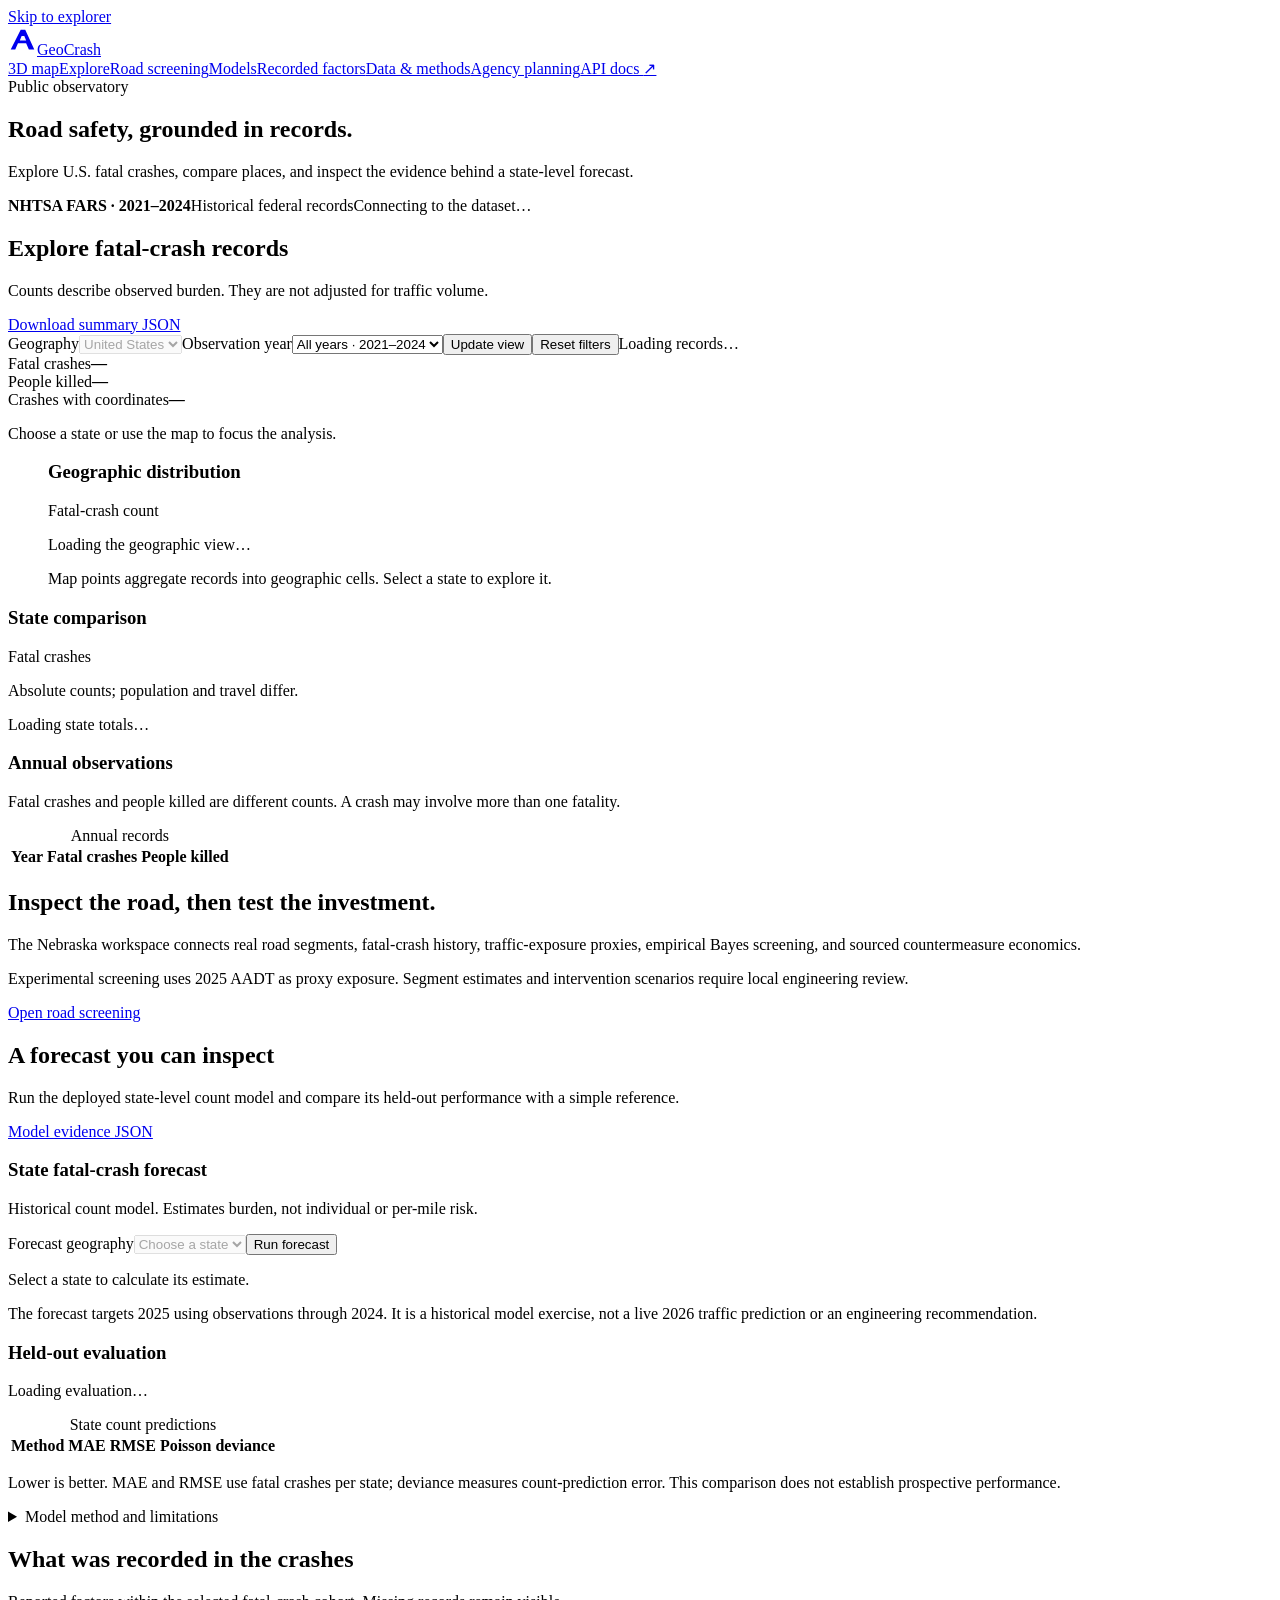
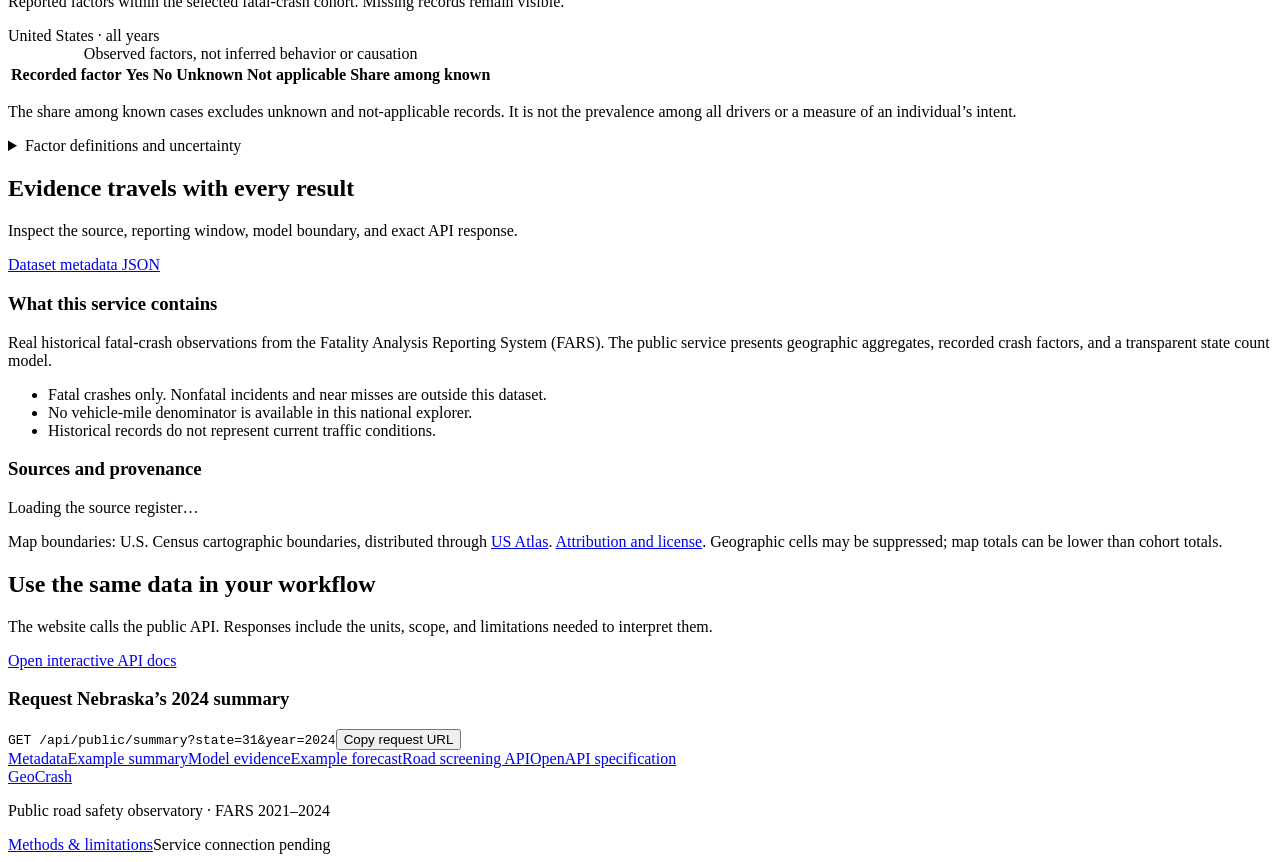
==== web/public/index.html @ 3e4ce33b "feat: initial commit of GeoCrashAI project" ====
<!doctype html>
<html lang="en">
<head><meta charset="utf-8"><meta name="viewport" content="width=device-width, initial-scale=1"><meta name="description" content="Explore real U.S. fatal-crash records, compare states, inspect recorded factors, and test a transparent state-level forecast with GeoCrash."><title>GeoCrash — Public road safety observatory</title><link rel="icon" href="/assets/favicon.svg" type="image/svg+xml"><link rel="stylesheet" href="/assets/app.css"><script src="/assets/app.js" defer></script></head>
<body>
<!-- THESIS: A geographic evidence workbench makes federal fatal-crash records explorable and model limitations inspectable.
OWN-WORLD: Inherit Cobalt Workbench: cool paper, cobalt selection, ruled tables, plain technical typography.
STORY: Choose geography and time, inspect observed counts, compare held-out model evidence, use the API.
FIRST VIEWPORT: Compact header and explanation, shared filters, broad geographic plot beside the state comparison list.
FORM: Split geographic plot and ranked comparison, candidate 5; surface seed 6404e4b3.
FINISH: unreviewed and undocumented is unfinished; this build ends with the finish review, the verdict, and DESIGN.md -->
<a class="skip" href="#explore">Skip to explorer</a>
<header class="site-head"><a class="brand" href="/" aria-label="GeoCrash home"><svg width="29" height="29" viewBox="0 0 32 32" aria-hidden="true"><path d="M3 26 14 4h5l10 22h-6l-3-7h-9l-3 7Z" fill="currentColor"/><path d="M15 11h3l2 5h-7Z" fill="#fafbfd"/></svg>GeoCrash</a><nav aria-label="Main navigation"><a href="/">3D map</a><a href="#explore">Explore</a><a href="/screening/">Road screening</a><a href="#models">Models</a><a href="#factors">Recorded factors</a><a href="#methods">Data & methods</a><a href="/planning/">Agency planning</a><a href="/docs">API docs <span aria-hidden="true">↗</span></a></nav><span class="edition">Public observatory</span></header>
<main>
<section class="intro" aria-labelledby="page-title"><div><h1 id="page-title">Road safety, grounded in records.</h1><p>Explore U.S. fatal crashes, compare places, and inspect the evidence behind a state-level forecast.</p></div><div class="dataset-caption"><strong>NHTSA FARS · 2021–2024</strong><span>Historical federal records</span><span id="dataset-status" role="status">Connecting to the dataset…</span></div></section>
<noscript><p class="notice">Enable JavaScript to explore the data, or use the <a href="/docs">API documentation</a> directly.</p></noscript>
<div id="global-error" class="error" role="alert" hidden><strong>The dataset could not be loaded.</strong><p id="global-error-detail"></p><button id="retry" type="button">Try again</button></div>
<section id="explore" class="explorer" aria-labelledby="explore-title">
<div class="section-heading"><div><h2 id="explore-title">Explore fatal-crash records</h2><p>Counts describe observed burden. They are not adjusted for traffic volume.</p></div><a id="download" class="button secondary" href="/api/public/summary" download="geocrash-summary.json">Download summary JSON</a></div>
<form id="filters" class="filters"><label>Geography<select id="state" name="state" disabled><option value="">United States</option></select></label><label>Observation year<select id="year" name="year"><option value="">All years · 2021–2024</option><option>2024</option><option>2023</option><option>2022</option><option>2021</option></select></label><button type="submit" id="apply">Update view</button><button class="secondary" type="button" id="reset">Reset filters</button><span id="view-status" role="status" aria-live="polite">Loading records…</span></form>
<div id="explore-results" aria-busy="true"><div class="summary-strip"><div><span>Fatal crashes</span><strong id="crashes">—</strong></div><div><span>People killed</span><strong id="fatalities">—</strong></div><div><span>Crashes with coordinates</span><strong id="located">—</strong></div><p id="scope-description">Choose a state or use the map to focus the analysis.</p></div>
<div class="geo-workspace"><figure class="map-figure"><div class="figure-heading"><h3 id="map-title">Geographic distribution</h3><span class="map-key"><span class="map-key-dot"></span>Fatal-crash count</span></div><div id="map" class="map" aria-labelledby="map-title"><p class="loading">Loading the geographic view…</p></div><figcaption id="map-caption">Map points aggregate records into geographic cells. Select a state to explore it.</figcaption><p class="small" id="map-coverage"></p></figure><aside class="state-list"><div class="figure-heading"><h3 id="states-title">State comparison</h3><span>Fatal crashes</span></div><p class="small">Absolute counts; population and travel differ.</p><div id="state-ranking" class="ranking" aria-labelledby="states-title"><p>Loading state totals…</p></div></aside></div>
<div class="trend-row"><div><h3>Annual observations</h3><p class="small">Fatal crashes and people killed are different counts. A crash may involve more than one fatality.</p><div id="annual-chart" class="annual-chart" role="img" aria-label="Annual fatal-crash counts"></div></div><div class="table-wrap" tabindex="0" role="region" aria-label="Annual observation table"><table><caption id="annual-caption">Annual records</caption><thead><tr><th scope="col">Year</th><th scope="col">Fatal crashes</th><th scope="col">People killed</th></tr></thead><tbody id="annual-body"></tbody></table></div></div></div>
</section>
<section class="screening-entry" aria-labelledby="screening-title"><div><h2 id="screening-title">Inspect the road, then test the investment.</h2><p>The Nebraska workspace connects real road segments, fatal-crash history, traffic-exposure proxies, empirical Bayes screening, and sourced countermeasure economics.</p><p class="small">Experimental screening uses 2025 AADT as proxy exposure. Segment estimates and intervention scenarios require local engineering review.</p></div><a class="button" href="/screening/">Open road screening</a></section>
<section id="models" aria-labelledby="models-title"><div class="section-heading"><div><h2 id="models-title">A forecast you can inspect</h2><p>Run the deployed state-level count model and compare its held-out performance with a simple reference.</p></div><a href="/api/public/model">Model evidence JSON</a></div><div class="model-workspace"><div class="forecast"><h3>State fatal-crash forecast</h3><p id="forecast-method" class="small">Historical count model. Estimates burden, not individual or per-mile risk.</p><form id="forecast-form"><label>Forecast geography<select id="forecast-state" required disabled><option value="">Choose a state</option></select></label><button type="submit" id="forecast-button">Run forecast</button></form><div id="forecast-result" role="status" aria-live="polite"><p>Select a state to calculate its estimate.</p></div><p class="notice compact">The forecast targets 2025 using observations through 2024. It is a historical model exercise, not a live 2026 traffic prediction or an engineering recommendation.</p></div><div class="model-evidence"><h3>Held-out evaluation</h3><p id="evaluation-window" class="small">Loading evaluation…</p><div class="table-wrap" tabindex="0" role="region" aria-label="Model evaluation table"><table><caption>State count predictions</caption><thead><tr><th scope="col">Method</th><th scope="col">MAE</th><th scope="col">RMSE</th><th scope="col">Poisson deviance</th></tr></thead><tbody id="model-body"></tbody></table></div><p class="small">Lower is better. MAE and RMSE use fatal crashes per state; deviance measures count-prediction error. This comparison does not establish prospective performance.</p><details><summary>Model method and limitations</summary><div id="model-details"></div></details></div></div></section>
<section id="factors" aria-labelledby="factors-title"><div class="section-heading"><div><h2 id="factors-title">What was recorded in the crashes</h2><p>Reported factors within the selected fatal-crash cohort. Missing records remain visible.</p></div><span id="factor-scope" class="scope-label">United States · all years</span></div><div class="table-wrap" tabindex="0" role="region" aria-label="Recorded crash factors; scroll horizontally on small screens"><table class="factor-table"><caption>Observed factors, not inferred behavior or causation</caption><thead><tr><th scope="col">Recorded factor</th><th scope="col">Yes</th><th scope="col">No</th><th scope="col">Unknown</th><th scope="col">Not applicable</th><th scope="col">Share among known</th></tr></thead><tbody id="factors-body"></tbody></table></div><p id="factor-status" role="status" class="small"></p><p class="small">The share among known cases excludes unknown and not-applicable records. It is not the prevalence among all drivers or a measure of an individual’s intent.</p><details><summary>Factor definitions and uncertainty</summary><div id="factor-details"></div></details></section>
<section id="methods" aria-labelledby="methods-title"><div class="section-heading"><div><h2 id="methods-title">Evidence travels with every result</h2><p>Inspect the source, reporting window, model boundary, and exact API response.</p></div><a href="/api/public/meta">Dataset metadata JSON</a></div><div class="methods-grid"><div><h3>What this service contains</h3><p>Real historical fatal-crash observations from the Fatality Analysis Reporting System (FARS). The public service presents geographic aggregates, recorded crash factors, and a transparent state count model.</p><ul id="limitations"><li>Fatal crashes only. Nonfatal incidents and near misses are outside this dataset.</li><li>No vehicle-mile denominator is available in this national explorer.</li><li>Historical records do not represent current traffic conditions.</li></ul></div><div><h3>Sources and provenance</h3><div id="source-register"><p>Loading the source register…</p></div><p class="small">Map boundaries: U.S. Census cartographic boundaries, distributed through <a href="https://github.com/topojson/us-atlas">US Atlas</a>. <a href="/assets/US-ATLAS-LICENSE.txt">Attribution and license</a>. Geographic cells may be suppressed; map totals can be lower than cohort totals.</p><p id="snapshot" class="small"></p></div></div></section>
<section id="api" aria-labelledby="api-title"><div class="section-heading"><div><h2 id="api-title">Use the same data in your workflow</h2><p>The website calls the public API. Responses include the units, scope, and limitations needed to interpret them.</p></div><a class="button" href="/docs">Open interactive API docs</a></div><div class="api-example"><div><h3>Request Nebraska’s 2024 summary</h3><code id="api-command">GET /api/public/summary?state=31&amp;year=2024</code><button id="copy-api" class="secondary" type="button">Copy request URL</button><span id="copy-status" role="status"></span></div><nav aria-label="Public API endpoints"><a href="/api/public/meta">Metadata</a><a href="/api/public/summary?state=31&amp;year=2024">Example summary</a><a href="/api/public/model">Model evidence</a><a href="/api/public/forecast?state=31">Example forecast</a><a href="/api/safety/segments">Road screening API</a><a href="/openapi.json">OpenAPI specification</a></nav></div></section>
</main><footer><a class="brand" href="/">GeoCrash</a><p>Public road safety observatory · FARS 2021–2024</p><a href="#methods">Methods & limitations</a><span id="connection-status">Service connection pending</span></footer>
</body></html>
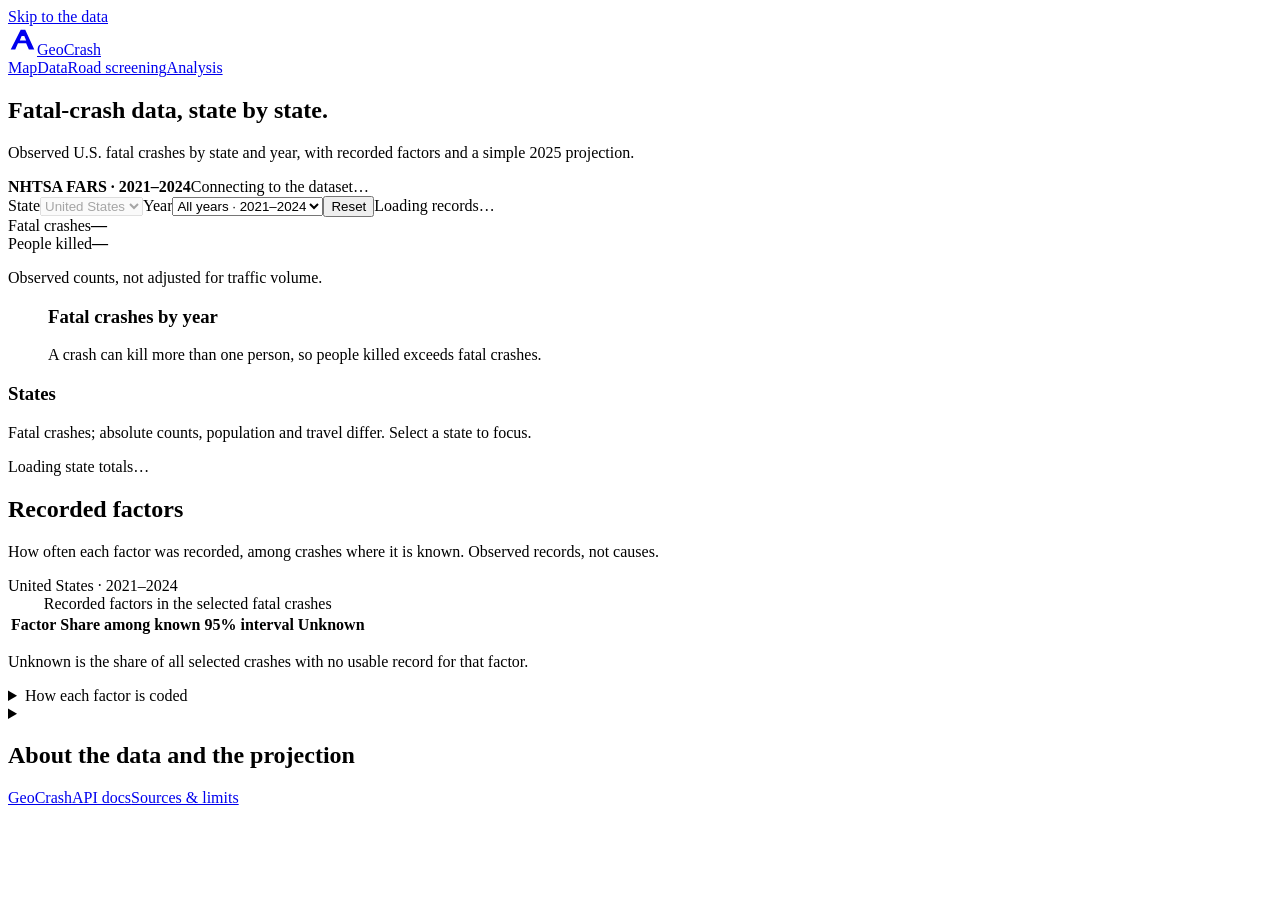
==== commit 0f392454: "feat: place search with per-crash pins, 4-page site, notebook page - Homepage: "check any place" sea" ====
--- a/web/public/index.html
+++ b/web/public/index.html
@@ -1,30 +1,27 @@
 <!doctype html>
 <html lang="en">
-<head><meta charset="utf-8"><meta name="viewport" content="width=device-width, initial-scale=1"><meta name="description" content="Explore real U.S. fatal-crash records, compare states, inspect recorded factors, and test a transparent state-level forecast with GeoCrash."><title>GeoCrash — Public road safety observatory</title><link rel="icon" href="/assets/favicon.svg" type="image/svg+xml"><link rel="stylesheet" href="/assets/app.css"><script src="/assets/app.js" defer></script></head>
+<head><meta charset="utf-8"><meta name="viewport" content="width=device-width, initial-scale=1"><meta name="description" content="U.S. fatal-crash counts by state and year from NHTSA FARS 2021–2024, with recorded crash factors and a transparent 2025 state projection."><title>GeoCrash — Fatal-crash data</title><link rel="icon" href="/assets/favicon.svg" type="image/svg+xml"><link rel="stylesheet" href="/assets/app.css"><script src="/assets/app.js" defer></script></head>
 <body>
-<!-- THESIS: A geographic evidence workbench makes federal fatal-crash records explorable and model limitations inspectable.
+<!-- THESIS: Federal fatal-crash records, state by state, with their limits in plain view.
 OWN-WORLD: Inherit Cobalt Workbench: cool paper, cobalt selection, ruled tables, plain technical typography.
-STORY: Choose geography and time, inspect observed counts, compare held-out model evidence, use the API.
-FIRST VIEWPORT: Compact header and explanation, shared filters, broad geographic plot beside the state comparison list.
-FORM: Split geographic plot and ranked comparison, candidate 5; surface seed 6404e4b3.
-FINISH: unreviewed and undocumented is unfinished; this build ends with the finish review, the verdict, and DESIGN.md -->
-<a class="skip" href="#explore">Skip to explorer</a>
-<header class="site-head"><a class="brand" href="/" aria-label="GeoCrash home"><svg width="29" height="29" viewBox="0 0 32 32" aria-hidden="true"><path d="M3 26 14 4h5l10 22h-6l-3-7h-9l-3 7Z" fill="currentColor"/><path d="M15 11h3l2 5h-7Z" fill="#fafbfd"/></svg>GeoCrash</a><nav aria-label="Main navigation"><a href="/">3D map</a><a href="#explore">Explore</a><a href="/screening/">Road screening</a><a href="#models">Models</a><a href="#factors">Recorded factors</a><a href="#methods">Data & methods</a><a href="/planning/">Agency planning</a><a href="/docs">API docs <span aria-hidden="true">↗</span></a></nav><span class="edition">Public observatory</span></header>
+STORY: Choose state and year, read observed counts, compare states, check recorded factors, open the method notes. -->
+<a class="skip" href="#explore">Skip to the data</a>
+<header class="site-head"><a class="brand" href="/" aria-label="GeoCrash home"><svg width="29" height="29" viewBox="0 0 32 32" aria-hidden="true"><path d="M3 26 14 4h5l10 22h-6l-3-7h-9l-3 7Z" fill="currentColor"/><path d="M15 11h3l2 5h-7Z" fill="#fafbfd"/></svg>GeoCrash</a><nav aria-label="Main navigation"><a href="/">Map</a><a href="/explore/" aria-current="page">Data</a><a href="/screening/">Road screening</a><a href="/notebook/">Analysis</a></nav></header>
 <main>
-<section class="intro" aria-labelledby="page-title"><div><h1 id="page-title">Road safety, grounded in records.</h1><p>Explore U.S. fatal crashes, compare places, and inspect the evidence behind a state-level forecast.</p></div><div class="dataset-caption"><strong>NHTSA FARS · 2021–2024</strong><span>Historical federal records</span><span id="dataset-status" role="status">Connecting to the dataset…</span></div></section>
+<section class="intro" aria-labelledby="page-title"><div><h1 id="page-title">Fatal-crash data, state by state.</h1><p>Observed U.S. fatal crashes by state and year, with recorded factors and a simple 2025 projection.</p></div><div class="dataset-caption"><strong>NHTSA FARS · 2021–2024</strong><span id="dataset-status" role="status">Connecting to the dataset…</span></div></section>
 <noscript><p class="notice">Enable JavaScript to explore the data, or use the <a href="/docs">API documentation</a> directly.</p></noscript>
-<div id="global-error" class="error" role="alert" hidden><strong>The dataset could not be loaded.</strong><p id="global-error-detail"></p><button id="retry" type="button">Try again</button></div>
-<section id="explore" class="explorer" aria-labelledby="explore-title">
-<div class="section-heading"><div><h2 id="explore-title">Explore fatal-crash records</h2><p>Counts describe observed burden. They are not adjusted for traffic volume.</p></div><a id="download" class="button secondary" href="/api/public/summary" download="geocrash-summary.json">Download summary JSON</a></div>
-<form id="filters" class="filters"><label>Geography<select id="state" name="state" disabled><option value="">United States</option></select></label><label>Observation year<select id="year" name="year"><option value="">All years · 2021–2024</option><option>2024</option><option>2023</option><option>2022</option><option>2021</option></select></label><button type="submit" id="apply">Update view</button><button class="secondary" type="button" id="reset">Reset filters</button><span id="view-status" role="status" aria-live="polite">Loading records…</span></form>
-<div id="explore-results" aria-busy="true"><div class="summary-strip"><div><span>Fatal crashes</span><strong id="crashes">—</strong></div><div><span>People killed</span><strong id="fatalities">—</strong></div><div><span>Crashes with coordinates</span><strong id="located">—</strong></div><p id="scope-description">Choose a state or use the map to focus the analysis.</p></div>
-<div class="geo-workspace"><figure class="map-figure"><div class="figure-heading"><h3 id="map-title">Geographic distribution</h3><span class="map-key"><span class="map-key-dot"></span>Fatal-crash count</span></div><div id="map" class="map" aria-labelledby="map-title"><p class="loading">Loading the geographic view…</p></div><figcaption id="map-caption">Map points aggregate records into geographic cells. Select a state to explore it.</figcaption><p class="small" id="map-coverage"></p></figure><aside class="state-list"><div class="figure-heading"><h3 id="states-title">State comparison</h3><span>Fatal crashes</span></div><p class="small">Absolute counts; population and travel differ.</p><div id="state-ranking" class="ranking" aria-labelledby="states-title"><p>Loading state totals…</p></div></aside></div>
-<div class="trend-row"><div><h3>Annual observations</h3><p class="small">Fatal crashes and people killed are different counts. A crash may involve more than one fatality.</p><div id="annual-chart" class="annual-chart" role="img" aria-label="Annual fatal-crash counts"></div></div><div class="table-wrap" tabindex="0" role="region" aria-label="Annual observation table"><table><caption id="annual-caption">Annual records</caption><thead><tr><th scope="col">Year</th><th scope="col">Fatal crashes</th><th scope="col">People killed</th></tr></thead><tbody id="annual-body"></tbody></table></div></div></div>
+<div id="global-error" class="error" role="alert" hidden><strong>The data could not be loaded.</strong><p id="global-error-detail"></p><button id="retry" type="button">Retry</button></div>
+<section id="explore" aria-label="Fatal-crash counts">
+<form id="filters" class="filters"><label>State<select id="state" name="state" disabled><option value="">United States</option></select></label><label>Year<select id="year" name="year"><option value="">All years · 2021–2024</option><option>2024</option><option>2023</option><option>2022</option><option>2021</option></select></label><button class="secondary" type="button" id="reset">Reset</button><span id="view-status" role="status" aria-live="polite">Loading records…</span></form>
+<div id="explore-results" aria-busy="true"><div class="summary-strip"><div><span>Fatal crashes</span><strong id="crashes">—</strong></div><div><span>People killed</span><strong id="fatalities">—</strong></div><div id="projection" hidden><span id="projection-label">2025 projection</span><strong id="projection-value">—</strong></div><p id="scope-description">Observed counts, not adjusted for traffic volume.</p><p id="projection-note" class="small" hidden></p></div>
+<div class="data-grid"><figure class="trend"><h3 id="trend-title">Fatal crashes by year</h3><div id="annual-chart" class="annual-chart" role="img" aria-label="Annual fatal-crash counts"></div><figcaption>A crash can kill more than one person, so people killed exceeds fatal crashes.</figcaption></figure>
+<aside class="state-list" aria-labelledby="states-title"><h3 id="states-title">States</h3><p class="small">Fatal crashes; absolute counts, population and travel differ. Select a state to focus.</p><div id="state-ranking" class="ranking"><p class="small">Loading state totals…</p></div></aside></div></div>
 </section>
-<section class="screening-entry" aria-labelledby="screening-title"><div><h2 id="screening-title">Inspect the road, then test the investment.</h2><p>The Nebraska workspace connects real road segments, fatal-crash history, traffic-exposure proxies, empirical Bayes screening, and sourced countermeasure economics.</p><p class="small">Experimental screening uses 2025 AADT as proxy exposure. Segment estimates and intervention scenarios require local engineering review.</p></div><a class="button" href="/screening/">Open road screening</a></section>
-<section id="models" aria-labelledby="models-title"><div class="section-heading"><div><h2 id="models-title">A forecast you can inspect</h2><p>Run the deployed state-level count model and compare its held-out performance with a simple reference.</p></div><a href="/api/public/model">Model evidence JSON</a></div><div class="model-workspace"><div class="forecast"><h3>State fatal-crash forecast</h3><p id="forecast-method" class="small">Historical count model. Estimates burden, not individual or per-mile risk.</p><form id="forecast-form"><label>Forecast geography<select id="forecast-state" required disabled><option value="">Choose a state</option></select></label><button type="submit" id="forecast-button">Run forecast</button></form><div id="forecast-result" role="status" aria-live="polite"><p>Select a state to calculate its estimate.</p></div><p class="notice compact">The forecast targets 2025 using observations through 2024. It is a historical model exercise, not a live 2026 traffic prediction or an engineering recommendation.</p></div><div class="model-evidence"><h3>Held-out evaluation</h3><p id="evaluation-window" class="small">Loading evaluation…</p><div class="table-wrap" tabindex="0" role="region" aria-label="Model evaluation table"><table><caption>State count predictions</caption><thead><tr><th scope="col">Method</th><th scope="col">MAE</th><th scope="col">RMSE</th><th scope="col">Poisson deviance</th></tr></thead><tbody id="model-body"></tbody></table></div><p class="small">Lower is better. MAE and RMSE use fatal crashes per state; deviance measures count-prediction error. This comparison does not establish prospective performance.</p><details><summary>Model method and limitations</summary><div id="model-details"></div></details></div></div></section>
-<section id="factors" aria-labelledby="factors-title"><div class="section-heading"><div><h2 id="factors-title">What was recorded in the crashes</h2><p>Reported factors within the selected fatal-crash cohort. Missing records remain visible.</p></div><span id="factor-scope" class="scope-label">United States · all years</span></div><div class="table-wrap" tabindex="0" role="region" aria-label="Recorded crash factors; scroll horizontally on small screens"><table class="factor-table"><caption>Observed factors, not inferred behavior or causation</caption><thead><tr><th scope="col">Recorded factor</th><th scope="col">Yes</th><th scope="col">No</th><th scope="col">Unknown</th><th scope="col">Not applicable</th><th scope="col">Share among known</th></tr></thead><tbody id="factors-body"></tbody></table></div><p id="factor-status" role="status" class="small"></p><p class="small">The share among known cases excludes unknown and not-applicable records. It is not the prevalence among all drivers or a measure of an individual’s intent.</p><details><summary>Factor definitions and uncertainty</summary><div id="factor-details"></div></details></section>
-<section id="methods" aria-labelledby="methods-title"><div class="section-heading"><div><h2 id="methods-title">Evidence travels with every result</h2><p>Inspect the source, reporting window, model boundary, and exact API response.</p></div><a href="/api/public/meta">Dataset metadata JSON</a></div><div class="methods-grid"><div><h3>What this service contains</h3><p>Real historical fatal-crash observations from the Fatality Analysis Reporting System (FARS). The public service presents geographic aggregates, recorded crash factors, and a transparent state count model.</p><ul id="limitations"><li>Fatal crashes only. Nonfatal incidents and near misses are outside this dataset.</li><li>No vehicle-mile denominator is available in this national explorer.</li><li>Historical records do not represent current traffic conditions.</li></ul></div><div><h3>Sources and provenance</h3><div id="source-register"><p>Loading the source register…</p></div><p class="small">Map boundaries: U.S. Census cartographic boundaries, distributed through <a href="https://github.com/topojson/us-atlas">US Atlas</a>. <a href="/assets/US-ATLAS-LICENSE.txt">Attribution and license</a>. Geographic cells may be suppressed; map totals can be lower than cohort totals.</p><p id="snapshot" class="small"></p></div></div></section>
-<section id="api" aria-labelledby="api-title"><div class="section-heading"><div><h2 id="api-title">Use the same data in your workflow</h2><p>The website calls the public API. Responses include the units, scope, and limitations needed to interpret them.</p></div><a class="button" href="/docs">Open interactive API docs</a></div><div class="api-example"><div><h3>Request Nebraska’s 2024 summary</h3><code id="api-command">GET /api/public/summary?state=31&amp;year=2024</code><button id="copy-api" class="secondary" type="button">Copy request URL</button><span id="copy-status" role="status"></span></div><nav aria-label="Public API endpoints"><a href="/api/public/meta">Metadata</a><a href="/api/public/summary?state=31&amp;year=2024">Example summary</a><a href="/api/public/model">Model evidence</a><a href="/api/public/forecast?state=31">Example forecast</a><a href="/api/safety/segments">Road screening API</a><a href="/openapi.json">OpenAPI specification</a></nav></div></section>
-</main><footer><a class="brand" href="/">GeoCrash</a><p>Public road safety observatory · FARS 2021–2024</p><a href="#methods">Methods & limitations</a><span id="connection-status">Service connection pending</span></footer>
+<section id="factors" aria-labelledby="factors-title"><div class="section-heading"><div><h2 id="factors-title">Recorded factors</h2><p>How often each factor was recorded, among crashes where it is known. Observed records, not causes.</p></div><span id="factor-scope" class="scope-label">United States · 2021–2024</span></div><div class="table-wrap" tabindex="0" role="region" aria-labelledby="factors-caption"><table class="factor-table"><caption id="factors-caption">Recorded factors in the selected fatal crashes</caption><thead><tr><th scope="col">Factor</th><th scope="col">Share among known</th><th scope="col">95% interval</th><th scope="col">Unknown</th></tr></thead><tbody id="factors-body"></tbody></table></div><p class="small">Unknown is the share of all selected crashes with no usable record for that factor.</p><details><summary>How each factor is coded</summary><div id="factor-details"><p class="small">Loading definitions…</p></div></details></section>
+<details id="methods" class="about"><summary><h2>About the data and the projection</h2></summary>
+<h3>Limitations</h3><ul id="limitations"><li>Fatal crashes only; nonfatal crashes are absent.</li><li>Counts are not adjusted for traffic volume or population.</li><li>Historical records, not a live incident feed.</li></ul>
+<p>Source: <a href="https://www.nhtsa.gov/research-data/fatality-analysis-reporting-system-fars">NHTSA Fatality Analysis Reporting System (FARS)</a>, annual files 2021–2024.</p>
+<h3 id="models">The 2025 projection</h3><p id="model-method" class="small">Loading model details…</p><div class="table-wrap" tabindex="0" role="region" aria-labelledby="model-caption"><table class="model-table"><caption id="model-caption">Held-out evaluation, fatal crashes per state</caption><thead><tr><th scope="col">Method</th><th scope="col">MAE</th><th scope="col">RMSE</th><th scope="col">Deviance</th></tr></thead><tbody id="model-body"></tbody></table></div><p id="evaluation-window" class="small"></p><p class="small">Lower is better. A past holdout does not guarantee future accuracy.</p>
+<p id="snapshot" class="small"></p></details>
+</main><footer><a class="brand" href="/">GeoCrash</a><a href="/docs">API docs</a><a href="#methods">Sources &amp; limits</a></footer>
 </body></html>
